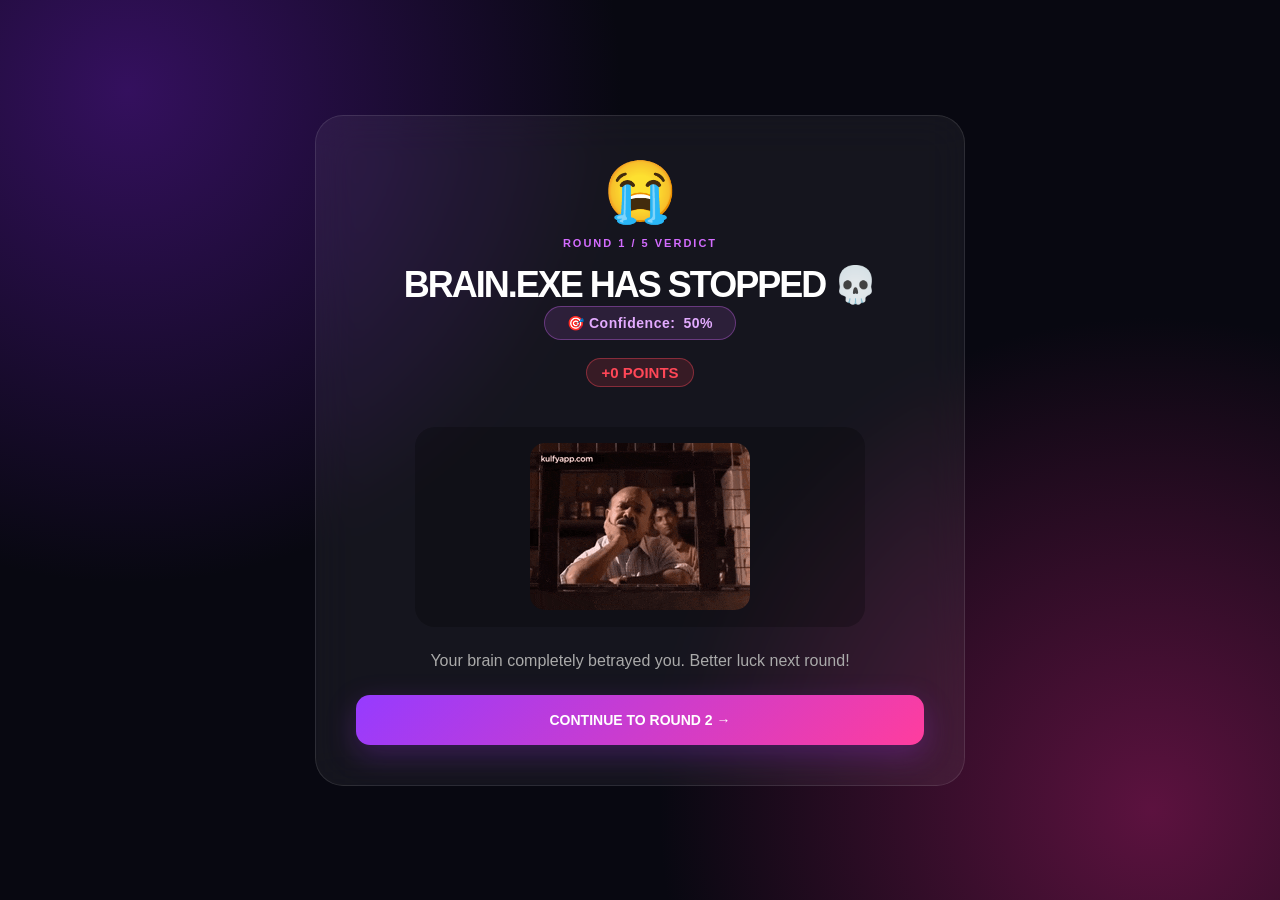
==== reaction.html @ b701850f "1st commit" ====
<!DOCTYPE html>
<html lang="en">
<head>

    <meta charset="UTF-8">
    <meta name="viewport"
          content="width=device-width, initial-scale=1.0">

    <title>Brain Reaction</title>

    <link rel="stylesheet" href="style.css">

</head>

<body>

<main class="page">

    <section class="reaction-card">

        <div id="reactionEmoji" class="reaction-emoji">
            🧠
        </div>

        <p class="eyebrow" id="verdictEyebrow">
            ROUND VERDICT
        </p>

        <h1 id="reactionTitle">
            CHECKING...
        </h1>

        <div id="confidenceBadge" class="confidence-badge">
            <span>🎯 Confidence:</span>
            <strong id="confidenceLocked">50%</strong>
        </div>

        <div>
            <span id="scoreDeltaBadge" class="score-delta-badge score-delta-plus">
                +20 POINTS
            </span>
        </div>

        <div class="gif-box">

            <div id="gifFallback" style="display: none;">
                😂
            </div>

            <img
                id="reactionGif"
                src="./reactions/correct/hype1.gif"
                alt="Reaction"
            >

        </div>

        <p id="reactionText">
            Let's see how badly your brain betrayed you.
        </p>

        <button
            id="continueButton"
            class="main-btn"
            style="width: 100%;"
        >
            CONTINUE →
        </button>

    </section>

</main>

<script src="reaction.js"></script>

</body>
</html>
---- style.css ----
* {
    margin: 0;
    padding: 0;
    box-sizing: border-box;
}


body {
    min-height: 100vh;

    font-family:
        Arial,
        Helvetica,
        sans-serif;

    color: white;

    background:
        radial-gradient(
            circle at 10% 10%,
            #34105e,
            transparent 35%
        ),
        radial-gradient(
            circle at 90% 90%,
            #5c123f,
            transparent 35%
        ),
        #080811;
}


button,
input {
    font-family: inherit;
}


/* =========================
   GENERAL
========================= */

.page {
    min-height: 100vh;

    display: flex;

    justify-content: center;

    align-items: center;

    padding: 25px;
}


.hidden {
    display: none !important;
}


.eyebrow {
    color: #d36cff;

    font-size: 11px;

    font-weight: bold;

    letter-spacing: 2px;

    margin-bottom: 15px;
}


.description {
    color: #aaa;

    line-height: 1.6;

    margin: 15px 0 25px;
}


/* =========================
   HOME
========================= */

.home {
    text-align: center;

    flex-direction: column;
}


.brain-icon {
    width: 110px;
    height: 110px;

    display: flex;

    justify-content: center;

    align-items: center;

    font-size: 60px;

    border-radius: 30px;

    background:
        rgba(255,255,255,0.07);

    box-shadow:
        0 0 50px rgba(190,60,255,0.35);

    margin-bottom: 25px;
}


.home h1 {
    font-size:
        clamp(50px, 10vw, 90px);

    line-height: 0.9;

    letter-spacing: -5px;

    margin-bottom: 25px;
}


.home h1 span,
.setup-card h1 span {
    color: #d86aff;
}


.subtitle {
    color: #aaa;

    line-height: 1.6;

    font-size: 17px;
}


.feature-row {
    display: flex;

    gap: 12px;

    margin: 35px 0;
}


.feature {
    width: 110px;

    padding: 18px 8px;

    border-radius: 18px;

    background:
        rgba(255,255,255,0.06);

    border:
        1px solid rgba(255,255,255,0.08);
}


.feature b {
    display: block;

    font-size: 27px;

    margin-bottom: 7px;
}


.feature small {
    color: #777;

    font-size: 9px;

    letter-spacing: 1px;
}


.warning {
    margin-top: 20px;

    color: #666;

    font-size: 12px;
}


/* =========================
   BUTTON
========================= */

.main-btn {
    border: none;

    border-radius: 14px;

    padding: 17px 32px;

    color: white;

    font-weight: bold;

    font-size: 14px;

    cursor: pointer;

    background:
        linear-gradient(
            135deg,
            #963bff,
            #ff3d9e
        );

    box-shadow:
        0 10px 30px rgba(170,50,255,0.25);

    transition: 0.25s;
}


.main-btn:hover {
    transform:
        translateY(-3px);

    box-shadow:
        0 15px 40px rgba(220,50,190,0.35);
}


.main-btn:disabled {
    opacity: 0.6;

    cursor: not-allowed;
}


.text-btn {
    border: none;

    background: transparent;

    color: #888;

    cursor: pointer;

    margin-top: 18px;

    font-size: 13px;
}


/* =========================
   SETUP
========================= */

.setup-card {
    width: 100%;

    max-width: 500px;

    text-align: center;

    padding: 45px;

    border-radius: 28px;

    background:
        rgba(255,255,255,0.055);

    border:
        1px solid rgba(255,255,255,0.1);

    backdrop-filter: blur(20px);

    box-shadow:
        0 30px 80px rgba(0,0,0,0.35);
}


.big-icon {
    font-size: 55px;

    margin-bottom: 15px;
}


.setup-card h1 {
    font-size: 38px;

    line-height: 1;

    letter-spacing: -2px;
}


.setup-card input {
    width: 100%;

    padding: 16px;

    margin-bottom: 12px;

    border-radius: 12px;

    border:
        1px solid rgba(255,255,255,0.1);

    background:
        rgba(0,0,0,0.3);

    color: white;

    outline: none;

    font-size: 14px;
}


.setup-card input:focus {
    border-color: #bd58ff;
}


/* =========================
   GAME
========================= */

.game-page {
    min-height: 100vh;

    padding: 30px;

    display: flex;

    flex-direction: column;

    align-items: center;
}


.round-top {
    width: 100%;

    max-width: 850px;

    display: flex;

    align-items: center;

    gap: 20px;

    margin-bottom: 25px;

    color: #999;

    font-size: 12px;
}


.progress {
    height: 7px;

    flex: 1;

    overflow: hidden;

    border-radius: 20px;

    background:
        rgba(255,255,255,0.08);
}


.progress div {
    height: 100%;

    border-radius: 20px;

    background:
        linear-gradient(
            90deg,
            #983aff,
            #ff3c9e
        );
}


.game-card {
    width: 100%;

    max-width: 850px;

    min-height: 520px;

    padding: 45px;

    display: flex;

    flex-direction: column;

    justify-content: center;

    align-items: center;

    text-align: center;

    border-radius: 28px;

    background:
        rgba(255,255,255,0.055);

    border:
        1px solid rgba(255,255,255,0.1);

    backdrop-filter: blur(20px);
}


.game-card h1 {
    font-size:
        clamp(32px, 6vw, 55px);

    letter-spacing: -3px;
}


.memory-box {
    padding: 30px;

    margin: 20px 0;

    border-radius: 22px;

    background:
        rgba(0,0,0,0.25);

    font-size:
        clamp(40px, 7vw, 70px);

    letter-spacing: 8px;

    animation:
        float 2s infinite ease-in-out;
}


.final-memory {
    font-size: 42px;

    letter-spacing: 4px;
}


@keyframes float {

    0%, 100% {
        transform: translateY(0);
    }

    50% {
        transform: translateY(-7px);
    }

}


.timer {
    width: 55px;

    height: 55px;

    display: flex;

    justify-content: center;

    align-items: center;

    border-radius: 50%;

    background:
        rgba(255,255,255,0.08);

    color: #ff6bc5;

    font-weight: bold;

    font-size: 23px;
}


.question {
    width: 100%;
}


.question h2 {
    margin-bottom: 25px;

    font-size: 24px;
}


.options {
    max-width: 550px;

    margin: auto;

    display: grid;

    grid-template-columns:
        1fr 1fr;

    gap: 14px;
}


.options button {
    min-height: 70px;

    border-radius: 15px;

    border:
        1px solid rgba(255,255,255,0.1);

    background:
        rgba(255,255,255,0.06);

    color: white;

    font-size: 25px;

    cursor: pointer;

    transition: 0.2s;
}


.options button:hover {
    transform:
        translateY(-4px);

    background:
        rgba(190,70,255,0.2);

    border-color:
        rgba(200,100,255,0.5);
}


.sentence-box {
    padding: 35px;

    margin: 20px 0;

    border-radius: 20px;

    background:
        rgba(255,255,255,0.06);

    font-size: 22px;

    font-weight: 900;

    letter-spacing: 2px;
}


/* =========================
   REACTION
========================= */

.reaction-card {
    width: 100%;

    max-width: 650px;

    padding: 40px;

    text-align: center;

    border-radius: 28px;

    background:
        rgba(255,255,255,0.055);

    border:
        1px solid rgba(255,255,255,0.1);

    backdrop-filter: blur(20px);
}


.reaction-emoji {
    font-size: 60px;

    margin-bottom: 10px;
}


.reaction-card h1 {
    font-size: 36px;

    letter-spacing: -2px;
}


.gif-box {
    width: 100%;

    max-width: 450px;

    height: 200px;

    margin: 25px auto;

    display: flex;

    justify-content: center;

    align-items: center;

    overflow: hidden;

    border-radius: 20px;

    background:
        rgba(0,0,0,0.25);

    font-size: 70px;
}


.gif-box img {
    max-width: 100%;

    max-height: 200px;

    border-radius: 15px;
}


#reactionText {
    color: #aaa;

    margin-bottom: 25px;
}


/* =========================
   CONFIDENCE
========================= */

.confidence-card {
    padding: 25px;

    margin-bottom: 25px;

    border-radius: 20px;

    background:
        rgba(0,0,0,0.2);
}


.confidence-card h3 {
    font-size: 13px;

    letter-spacing: 1px;
}


.confidence-number {
    font-size: 42px;

    font-weight: 900;

    color: #d66cff;

    margin: 10px 0 15px;
}


#confidence {
    width: 100%;

    cursor: pointer;
}


.confidence-labels {
    display: flex;

    justify-content: space-between;

    margin-top: 10px;

    color: #666;

    font-size: 9px;
}


/* =========================
   RESULT
========================= */

.result-card {
    width: 100%;

    max-width: 700px;

    padding: 45px;

    text-align: center;

    border-radius: 28px;

    background:
        rgba(255,255,255,0.055);

    border:
        1px solid rgba(255,255,255,0.1);

    backdrop-filter: blur(20px);
}


.trophy {
    font-size: 65px;
}


.result-card h1 {
    font-size: 35px;

    margin-top: 10px;
}


.score-circle {
    width: 180px;

    height: 180px;

    margin: 30px auto;

    display: flex;

    flex-direction: column;

    justify-content: center;

    align-items: center;

    border-radius: 50%;

    background:
        radial-gradient(
            circle,
            rgba(180,60,255,0.25),
            rgba(0,0,0,0.2)
        );

    border:
        3px solid rgba(210,100,255,0.45);
}


.score-circle strong {
    font-size: 58px;
}


.score-circle span {
    color: #777;
}


#brainType {
    margin-bottom: 25px;

    font-size: 23px;
}


.stats {
    display: grid;

    grid-template-columns:
        repeat(3, 1fr);

    gap: 12px;
}


.stats div {
    padding: 18px 8px;

    border-radius: 17px;

    background:
        rgba(255,255,255,0.05);
}


.stats strong {
    display: block;

    font-size: 25px;

    margin-bottom: 7px;
}


.stats span {
    color: #777;

    font-size: 9px;

    letter-spacing: 1px;
}


.final-message {
    color: #aaa;

    line-height: 1.6;

    margin: 28px 0;
}


/* =========================
   MOBILE
========================= */

@media (max-width: 600px) {

    .page {
        padding: 18px;
    }


    .game-page {
        padding: 18px;
    }


    .setup-card,
    .game-card,
    .reaction-card,
    .result-card {
        padding: 25px;
    }


    .home h1 {
        font-size: 55px;
    }


    .feature {
        width: 90px;
    }


    .options {
        grid-template-columns: 1fr;
    }


    .memory-box {
        font-size: 38px;

        letter-spacing: 2px;

        padding: 20px;
    }


    .final-memory {
        font-size: 27px;
    }


    .sentence-box {
        font-size: 17px;

        padding: 25px 15px;
    }


    .stats {
        grid-template-columns: 1fr;
    }


    .round-top {
        gap: 10px;
    }

}


/* =========================
   CONFIDENCE POPUP MODAL
========================= */

.modal-overlay {
    position: fixed;
    top: 0;
    left: 0;
    width: 100vw;
    height: 100vh;
    background: rgba(8, 8, 17, 0.88);
    backdrop-filter: blur(10px);
    -webkit-backdrop-filter: blur(10px);
    display: flex;
    justify-content: center;
    align-items: center;
    z-index: 9999;
    padding: 20px;
    animation: fadeInModal 0.25s ease-out forwards;
}

.modal-content {
    width: 100%;
    max-width: 480px;
    padding: 35px 28px;
    text-align: center;
    border-radius: 28px;
    background: rgba(28, 15, 42, 0.95);
    border: 1px solid rgba(255, 255, 255, 0.18);
    box-shadow: 0 25px 60px rgba(0, 0, 0, 0.75), 0 0 35px rgba(214, 108, 255, 0.25);
    animation: popUpModal 0.3s cubic-bezier(0.175, 0.885, 0.32, 1.275) forwards;
}

.modal-eyebrow {
    color: #d36cff;
    font-size: 11px;
    font-weight: 800;
    letter-spacing: 2px;
    margin-bottom: 8px;
    text-transform: uppercase;
}

.modal-title {
    font-size: 26px;
    font-weight: 900;
    letter-spacing: -1px;
    margin-bottom: 8px;
}

.modal-subtitle {
    color: #aaa;
    font-size: 13px;
    margin-bottom: 22px;
    line-height: 1.4;
}

.modal-status-pill {
    display: inline-block;
    padding: 6px 16px;
    border-radius: 20px;
    background: rgba(255, 255, 255, 0.08);
    border: 1px solid rgba(255, 255, 255, 0.12);
    font-size: 13px;
    font-weight: 700;
    color: #e2a8ff;
    margin-bottom: 15px;
}

.options button.selected {
    background: rgba(190, 70, 255, 0.38) !important;
    border-color: #d66cff !important;
    box-shadow: 0 0 20px rgba(214, 108, 255, 0.4);
    transform: scale(1.03);
}

.confidence-badge {
    display: inline-flex;
    align-items: center;
    gap: 8px;
    padding: 8px 22px;
    border-radius: 30px;
    background: rgba(214, 108, 255, 0.12);
    border: 1px solid rgba(214, 108, 255, 0.35);
    color: #e3abff;
    font-size: 14px;
    font-weight: 700;
    letter-spacing: 0.5px;
    margin-bottom: 18px;
}

.score-delta-badge {
    display: inline-block;
    padding: 5px 14px;
    border-radius: 16px;
    font-weight: 900;
    font-size: 15px;
    margin-bottom: 15px;
}

.score-delta-plus {
    background: rgba(46, 213, 115, 0.15);
    border: 1px solid rgba(46, 213, 115, 0.4);
    color: #2ed573;
}

.score-delta-minus {
    background: rgba(255, 71, 87, 0.15);
    border: 1px solid rgba(255, 71, 87, 0.4);
    color: #ff4757;
}

@keyframes fadeInModal {
    from { opacity: 0; }
    to { opacity: 1; }
}

@keyframes popUpModal {
    from { transform: scale(0.82); opacity: 0; }
    to { transform: scale(1); opacity: 1; }
}
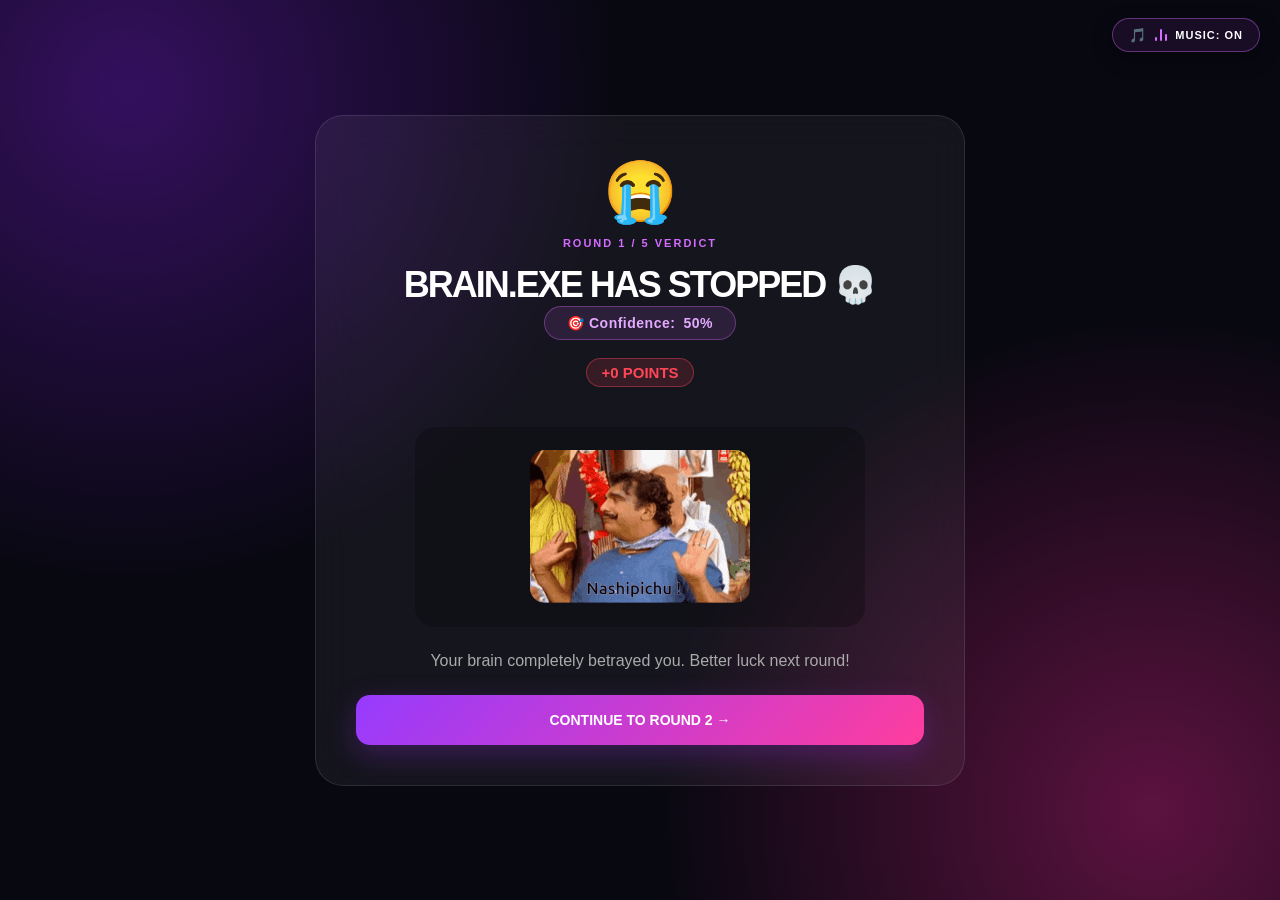
==== commit ca98f006: "added voice" ====
--- a/reaction.html
+++ b/reaction.html
@@ -71,6 +71,7 @@
 
 </main>
 
+<script src="audioManager.js"></script>
 <script src="reaction.js"></script>
 
 </body>
--- a/style.css
+++ b/style.css
@@ -473,26 +473,32 @@
 
 
 .timer {
-    width: 55px;
-
-    height: 55px;
-
-    display: flex;
-
+    width: 65px;
+    height: 65px;
+    display: flex;
     justify-content: center;
-
     align-items: center;
-
     border-radius: 50%;
-
-    background:
-        rgba(255,255,255,0.08);
-
+    background: rgba(255, 255, 255, 0.08);
+    border: 2px solid rgba(255, 107, 197, 0.4);
+    box-shadow: 0 0 15px rgba(255, 107, 197, 0.25);
     color: #ff6bc5;
-
-    font-weight: bold;
-
-    font-size: 23px;
+    font-weight: 900;
+    font-size: 26px;
+    margin: 10px auto;
+    transition: all 0.25s ease;
+}
+
+.timer.urgent {
+    color: #ff4757;
+    border-color: #ff4757;
+    box-shadow: 0 0 25px rgba(255, 71, 87, 0.7);
+    animation: pulseTimer 0.5s infinite alternate;
+}
+
+@keyframes pulseTimer {
+    0% { transform: scale(1); }
+    100% { transform: scale(1.15); }
 }
 
 
@@ -1029,4 +1035,151 @@
 @keyframes popUpModal {
     from { transform: scale(0.82); opacity: 0; }
     to { transform: scale(1); opacity: 1; }
+}
+
+
+/* =========================
+   FLOATING BGM MUSIC WIDGET
+========================= */
+
+.bgm-widget {
+    position: fixed;
+    top: 18px;
+    right: 20px;
+    z-index: 10000;
+    display: inline-flex;
+    align-items: center;
+    gap: 8px;
+    padding: 8px 16px;
+    border-radius: 30px;
+    background: rgba(28, 15, 42, 0.85);
+    border: 1px solid rgba(214, 108, 255, 0.4);
+    backdrop-filter: blur(12px);
+    -webkit-backdrop-filter: blur(12px);
+    color: white;
+    font-size: 11px;
+    font-weight: 800;
+    letter-spacing: 1px;
+    cursor: pointer;
+    box-shadow: 0 6px 20px rgba(0, 0, 0, 0.45);
+    transition: all 0.25s ease;
+}
+
+.bgm-widget:hover {
+    background: rgba(214, 108, 255, 0.25);
+    border-color: #d66cff;
+    transform: translateY(-2px);
+    box-shadow: 0 8px 25px rgba(214, 108, 255, 0.35);
+}
+
+.bgm-icon {
+    font-size: 14px;
+}
+
+.bgm-bars {
+    display: flex;
+    align-items: flex-end;
+    gap: 2.5px;
+    height: 12px;
+}
+
+.bgm-bars .bar {
+    width: 2.5px;
+    background: #d66cff;
+    border-radius: 2px;
+    animation: equalize 0.8s ease-in-out infinite alternate;
+}
+
+.bgm-bars .bar1 { height: 4px; animation-delay: 0.1s; }
+.bgm-bars .bar2 { height: 12px; animation-delay: 0.3s; }
+.bgm-bars .bar3 { height: 7px; animation-delay: 0.2s; }
+
+.bgm-bars.muted .bar {
+    animation: none;
+    height: 2px;
+    background: #666;
+}
+
+@keyframes equalize {
+    0% { height: 3px; }
+    100% { height: 12px; }
+}
+
+
+/* =========================
+   FRIEND CHALLENGE CARD
+========================= */
+
+.friend-challenge-card {
+    display: flex;
+    align-items: center;
+    gap: 15px;
+    margin: 20px auto;
+    max-width: 500px;
+    padding: 16px 20px;
+    border-radius: 20px;
+    background: rgba(214, 108, 255, 0.1);
+    border: 1px solid rgba(214, 108, 255, 0.35);
+    text-align: left;
+    box-shadow: 0 8px 25px rgba(0, 0, 0, 0.25);
+}
+
+.challenge-icon {
+    font-size: 32px;
+}
+
+.challenge-body strong {
+    display: block;
+    color: #e2a8ff;
+    font-size: 12px;
+    font-weight: 900;
+    letter-spacing: 1.5px;
+    margin-bottom: 4px;
+}
+
+.challenge-body p {
+    font-size: 13px;
+    color: #ccc;
+    line-height: 1.4;
+    margin: 0;
+}
+
+
+/* =========================
+   CONFETTI & VISUAL POLISH
+========================= */
+
+.confetti-canvas {
+    position: fixed;
+    top: 0;
+    left: 0;
+    width: 100vw;
+    height: 100vh;
+    pointer-events: none;
+    z-index: 9998;
+}
+
+.pulse-glow {
+    animation: brainPulse 2.5s ease-in-out infinite alternate;
+}
+
+@keyframes brainPulse {
+    0% {
+        transform: scale(1);
+        filter: drop-shadow(0 0 15px rgba(214, 108, 255, 0.35));
+    }
+    100% {
+        transform: scale(1.08);
+        filter: drop-shadow(0 0 35px rgba(214, 108, 255, 0.8));
+    }
+}
+
+.glow-btn {
+    box-shadow: 0 0 25px rgba(214, 108, 255, 0.4);
+    transition: all 0.25s ease;
+}
+
+.glow-btn:hover {
+    box-shadow: 0 0 35px rgba(214, 108, 255, 0.75);
+    transform: translateY(-3px);
 }
